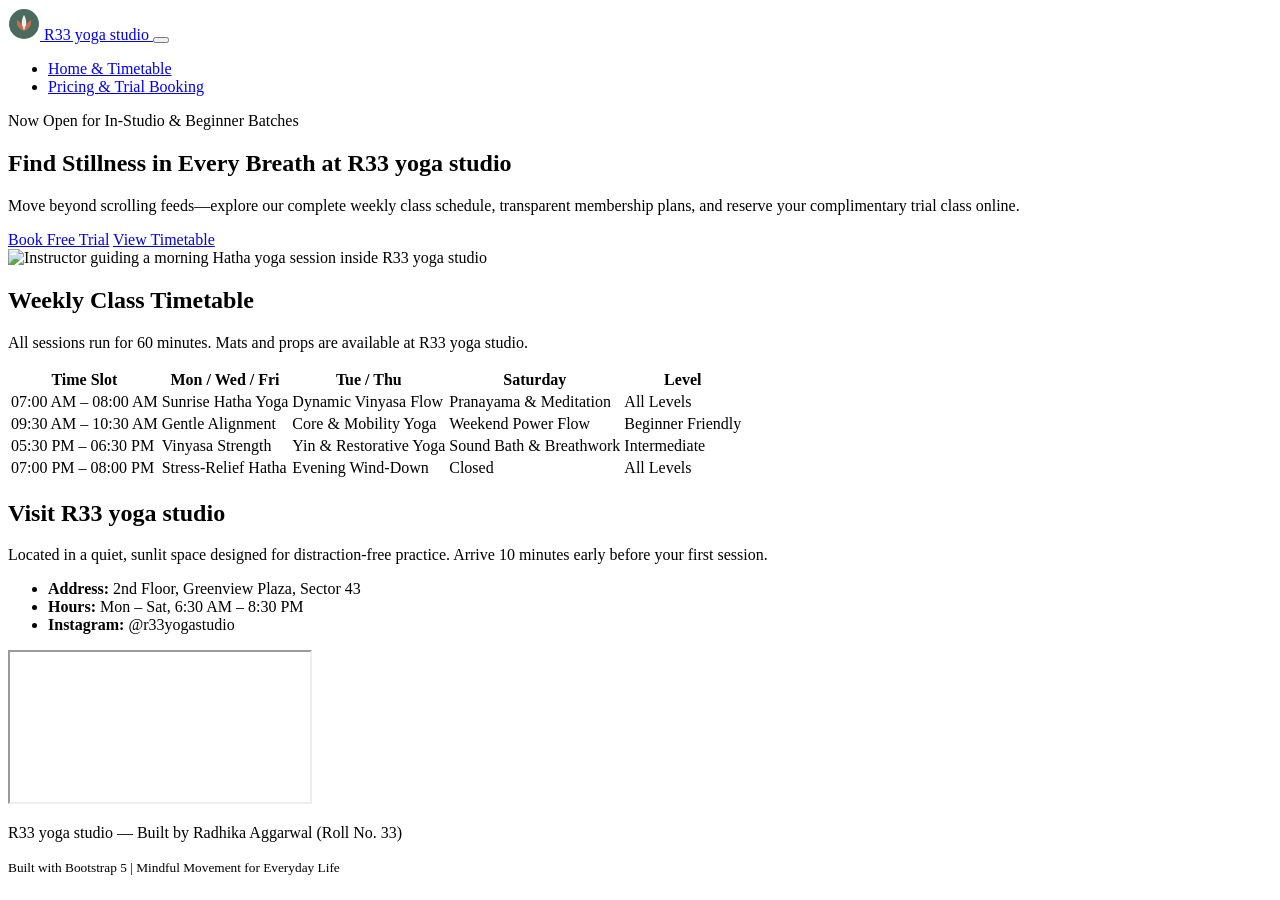
==== index.html @ cd4e75ef "Fix HTML formatting and update footer text" ====
<!DOCTYPE html>
<html lang="en">
<head>
  <meta charset="UTF-8" />
  <meta name="viewport" content="width=device-width, initial-scale=1.0" />
  <title>R33 yoga studio | Mindful Hatha, Vinyasa & Breathwork Classes</title>
  <meta name="description" content="Join R33 yoga studio for daily Hatha, Vinyasa, and Pranayama classes. View our weekly timetable, transparent pricing, and book a free trial session." />
  <meta name="keywords" content="yoga studio classes, beginner hatha yoga, mindfulness and breathwork" />
  
  <!-- Bootstrap 5 CDN -->
  <link href="https://jsdelivr.net" rel="stylesheet" />
  <!-- Google Fonts -->
  <link href="https://googleapis.com" rel="stylesheet" />
  <!-- Custom CSS -->
  <link rel="stylesheet" href="style.css" />
</head>
<body>

  <!-- Header & Navigation -->
  <header>
    <nav class="navbar navbar-expand-lg sticky-top shadow-sm custom-navbar">
      <div class="container">
        <a class="navbar-brand d-flex align-items-center gap-2 fw-bold" href="index.html">
          <!-- Custom SVG Logo -->
          <svg width="32" height="32" viewBox="0 0 64 64" fill="none" aria-hidden="true">
            <circle cx="32" cy="32" r="30" fill="#4A6B5D" />
            <path d="M32 14C26 24 26 36 32 46C38 36 38 24 32 14Z" fill="#F4EFEA" />
            <path d="M32 46C22 42 16 34 18 24C25 28 30 36 32 46Z" fill="#C86D51" />
            <path d="M32 46C42 42 48 34 46 24C39 28 34 36 32 46Z" fill="#C86D51" />
          </svg>
          <span>R33 yoga studio</span>
        </a>
        <button class="navbar-toggler" type="button" data-bs-toggle="collapse" data-bs-target="#mainNav" aria-controls="mainNav" aria-expanded="false" aria-label="Toggle navigation">
          <span class="navbar-toggler-icon"></span>
        </button>
        <div class="collapse navbar-collapse" id="mainNav">
          <ul class="navbar-nav ms-auto gap-2">
            <li class="nav-item"><a class="nav-link active" href="index.html">Home & Timetable</a></li>
            <li class="nav-item"><a class="nav-link" href="classes.html">Pricing & Trial Booking</a></li>
          </ul>
        </div>
      </div>
    </nav>
  </header>

  <main>
    <!-- Hero Section -->
    <section class="hero-section py-5">
      <div class="container py-lg-4">
        <div class="row align-items-center g-4">
          <div class="col-lg-6">
            <span class="badge rounded-pill mb-3 px-3 py-2 bg-accent">Now Open for In-Studio & Beginner Batches</span>
            <h1 class="display-5 fw-bold mb-3">Find Stillness in Every Breath at R33 yoga studio</h1>
            <p class="lead mb-4">Move beyond scrolling feeds—explore our complete weekly class schedule, transparent membership plans, and reserve your complimentary trial class online.</p>
            <div class="d-flex flex-wrap gap-3">
              <a href="classes.html" class="btn btn-accent btn-lg px-4">Book Free Trial</a>
              <a href="#timetable" class="btn btn-outline-primary-custom btn-lg px-4">View Timetable</a>
            </div>
          </div>
          <div class="col-lg-6">
            <img src="https://unsplash.com" 
                 alt="Instructor guiding a morning Hatha yoga session inside R33 yoga studio" 
                 class="img-fluid rounded-4 shadow" />
          </div>
        </div>
      </div>
    </section>

    <!-- Weekly Timetable Section -->
    <section id="timetable" class="py-5 bg-white">
      <div class="container">
        <div class="text-center mb-4">
          <h2 class="fw-bold">Weekly Class Timetable</h2>
          <p class="text-muted">All sessions run for 60 minutes. Mats and props are available at R33 yoga studio.</p>
        </div>

        <div class="table-responsive shadow-sm rounded-3">
          <table class="table table-hover align-middle mb-0 custom-table">
            <thead>
              <tr>
                <th scope="col">Time Slot</th>
                <th scope="col">Mon / Wed / Fri</th>
                <th scope="col">Tue / Thu</th>
                <th scope="col">Saturday</th>
                <th scope="col">Level</th>
              </tr>
            </thead>
            <tbody>
              <tr>
                <td class="fw-semibold">07:00 AM – 08:00 AM</td>
                <td>Sunrise Hatha Yoga</td>
                <td>Dynamic Vinyasa Flow</td>
                <td>Pranayama & Meditation</td>
                <td><span class="badge bg-success-subtle text-success-emphasis">All Levels</span></td>
              </tr>
              <tr>
                <td class="fw-semibold">09:30 AM – 10:30 AM</td>
                <td>Gentle Alignment</td>
                <td>Core & Mobility Yoga</td>
                <td>Weekend Power Flow</td>
                <td><span class="badge bg-warning-subtle text-warning-emphasis">Beginner Friendly</span></td>
              </tr>
              <tr>
                <td class="fw-semibold">05:30 PM – 06:30 PM</td>
                <td>Vinyasa Strength</td>
                <td>Yin & Restorative Yoga</td>
                <td>Sound Bath & Breathwork</td>
                <td><span class="badge bg-info-subtle text-info-emphasis">Intermediate</span></td>
              </tr>
              <tr>
                <td class="fw-semibold">07:00 PM – 08:00 PM</td>
                <td>Stress-Relief Hatha</td>
                <td>Evening Wind-Down</td>
                <td>Closed</td>
                <td><span class="badge bg-success-subtle text-success-emphasis">All Levels</span></td>
              </tr>
            </tbody>
          </table>
        </div>
      </div>
    </section>

    <!-- Studio Location & iFrame Section -->
    <section class="py-5">
      <div class="container">
        <div class="row align-items-center g-4">
          <div class="col-lg-5">
            <h2 class="fw-bold mb-3">Visit R33 yoga studio</h2>
            <p>Located in a quiet, sunlit space designed for distraction-free practice. Arrive 10 minutes early before your first session.</p>
            <ul class="list-unstyled">
              <li class="mb-2"><strong>Address:</strong> 2nd Floor, Greenview Plaza, Sector 43</li>
              <li class="mb-2"><strong>Hours:</strong> Mon – Sat, 6:30 AM – 8:30 PM</li>
              <li><strong>Instagram:</strong> @r33yogastudio</li>
            </ul>
          </div>
          <div class="col-lg-7">
            <div class="ratio ratio-16x9 rounded-4 overflow-hidden shadow-sm">
              <iframe 
                src="https://openstreetmap.org" 
                title="Map showing location of R33 yoga studio" 
                loading="lazy">
              </iframe>
            </div>
          </div>
        </div>
      </div>
    </section>
  </main>

  <!-- Footer -->
  <footer class="py-4 text-center text-white custom-footer">
    <div class="container">
      <p class="mb-1 fw-semibold">R33 yoga studio — Built by Radhika Aggarwal (Roll No. 33)</p>
      <small class="opacity-75">Built with Bootstrap 5 | Mindful Movement for Everyday Life</small>
    </div>
  </footer>

  <script src="https://jsdelivr.net"></script>
</body>
</html>
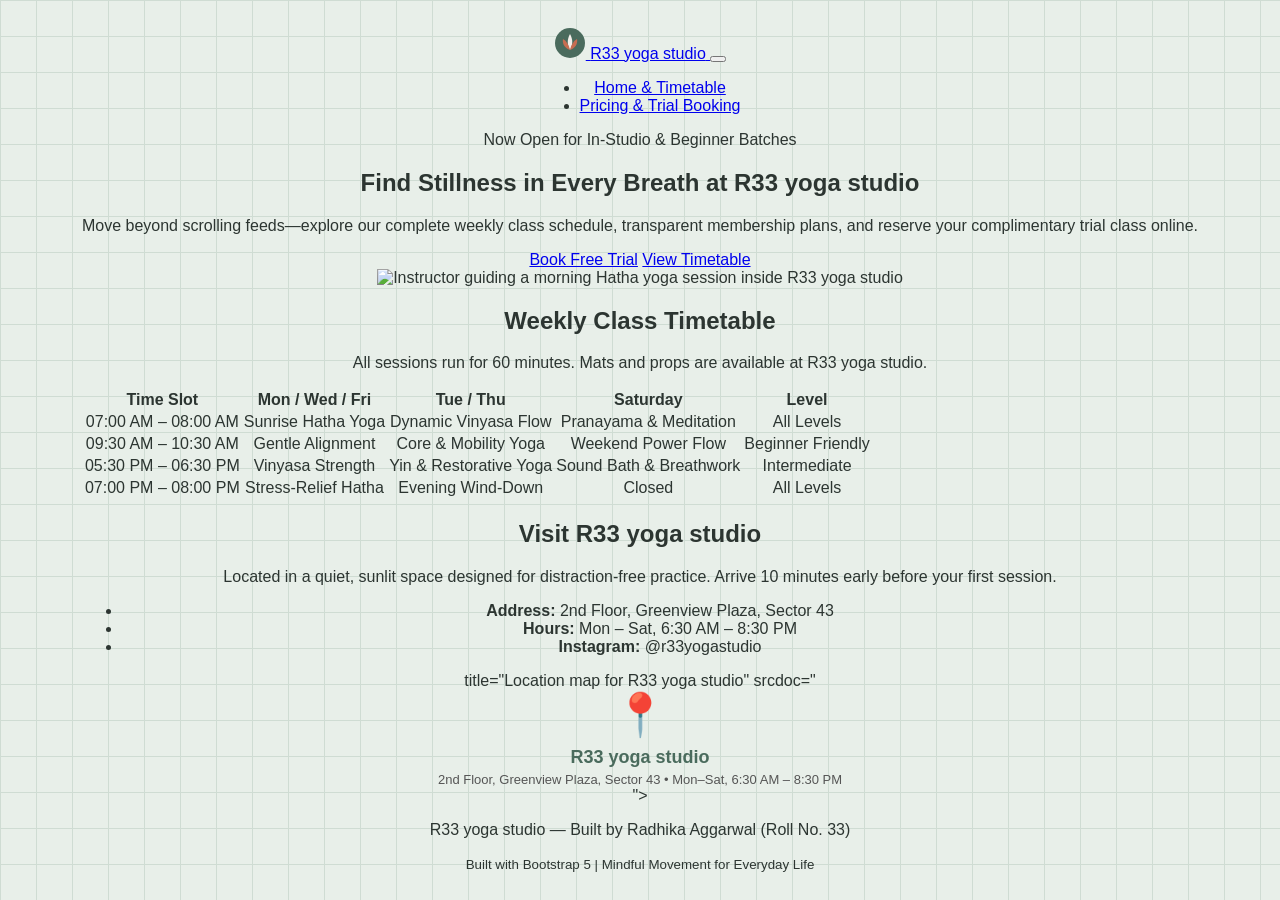
==== commit 8a26b3ee: "Update index.html" ====
--- a/index.html
+++ b/index.html
@@ -135,10 +135,20 @@
           </div>
           <div class="col-lg-7">
             <div class="ratio ratio-16x9 rounded-4 overflow-hidden shadow-sm">
-              <iframe 
-                src="https://openstreetmap.org" 
-                title="Map showing location of R33 yoga studio" 
-                loading="lazy">
+                title="Location map for R33 yoga studio"
+                srcdoc="
+                  <style>
+                    body { margin: 0; font-family: sans-serif; background: #e8efe9; display: flex; flex-direction: column; align-items: center; justify-content: center; height: 100vh; color: #2C3531; text-align: center; }
+                    .pin { font-size: 42px; margin-bottom: 8px; }
+                    .title { font-weight: 700; font-size: 18px; color: #4A6B5D; }
+                    .sub { font-size: 13px; margin-top: 4px; color: #555; }
+                    .grid { position: absolute; inset: 0; background-image: linear-gradient(#cfdcd3 1px, transparent 1px), linear-gradient(90deg, #cfdcd3 1px, transparent 1px); background-size: 36px 36px; z-index: -1; }
+                  </style>
+                  <div class='grid'></div>
+                  <div class='pin'>📍</div>
+                  <div class='title'>R33 yoga studio</div>
+                  <div class='sub'>2nd Floor, Greenview Plaza, Sector 43 • Mon–Sat, 6:30 AM – 8:30 PM</div>
+                ">
               </iframe>
             </div>
           </div>
